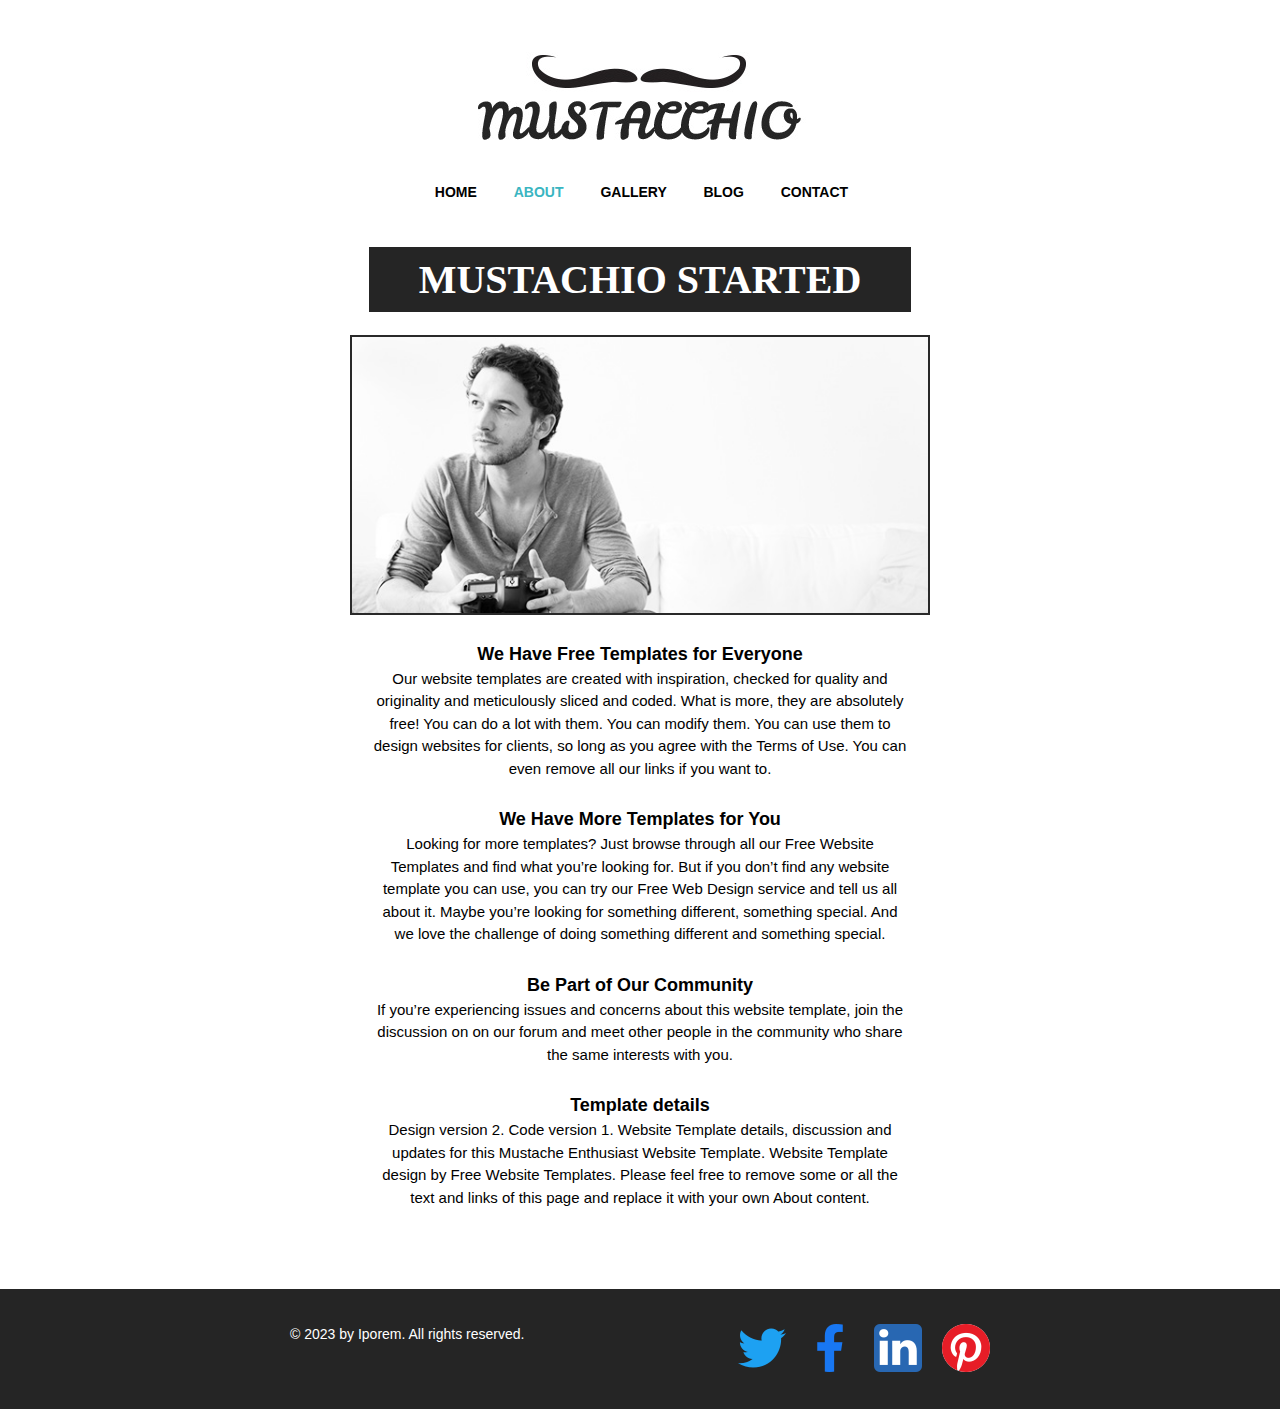
==== pages/about.html @ 4cbbf061 "added main and about page" ====
<html lang="en">
  <head>
    <meta charset="UTF-8" />
    <meta http-equiv="X-UA-Compatible" content="IE=edge" />
    <meta name="viewport" content="width=device-width, initial-scale=1.0" />
    <title>About</title>
    <link rel="stylesheet" href="../styles/reset.css" />
    <link rel="stylesheet" href="../styles/about.css" />
  </head>
  <body>
    <div class="main-container">
      <header>
        <a href="../index.html">
          <img
            src="../images/main-logo.jpg"
            id="logo"
            alt="main logo of mustache"
          />
        </a>
        <nav>
          <ul>
            <il class="nav-elements">
              <a href="../index.html">HOME</a>
            </il>
            <il class="nav-elements">
              <a href="./about.html" id="about-button">ABOUT</a>
            </il>
            <il class="nav-elements">
              <a href="./gallery.html">GALLERY</a>
            </il>
            <il class="nav-elements">
              <a href="./blog.html">BLOG</a>
            </il>
            <il class="nav-elements">
              <a href="./contact.html">CONTACT</a>
            </il>
          </ul>
        </nav>
      </header>
      <main>
        <h1>MUSTACHIO STARTED</h1>
        <div>
          <img
            id="about-page-image"
            src="../images/about-page-image.jpg"
            alt=""
          />
          <div class="main-text">
            <h3>We Have Free Templates for Everyone</h3>
            <p>
              Our website templates are created with inspiration, checked for
              quality and originality and meticulously sliced and coded. What is
              more, they are absolutely free! You can do a lot with them. You
              can modify them. You can use them to design websites for clients,
              so long as you agree with the Terms of Use. You can even remove
              all our links if you want to.
            </p>
            <h3>We Have More Templates for You</h3>
            <p>
              Looking for more templates? Just browse through all our Free
              Website Templates and find what you’re looking for. But if you
              don’t find any website template you can use, you can try our Free
              Web Design service and tell us all about it. Maybe you’re looking
              for something different, something special. And we love the
              challenge of doing something different and something special.
            </p>
            <h3>Be Part of Our Community</h3>
            <p>
              If you’re experiencing issues and concerns about this website
              template, join the discussion on on our forum and meet other
              people in the community who share the same interests with you.
            </p>
            <h3>Template details</h3>
            <p>
              Design version 2. Code version 1. Website Template details,
              discussion and updates for this Mustache Enthusiast Website
              Template. Website Template design by Free Website Templates.
              Please feel free to remove some or all the text and links of this
              page and replace it with your own About content.
            </p>
          </div>
        </div>
      </main>
      <footer>
        <div class="foot-container">
          <p id="footer-text">&copy 2023 by Iporem. All rights reserved.</p>
          <ul class="social-nav">
            <li id="twitter">
              <a href="https://twitter.com/">
                <img
                  id="social"
                  src="../images/social-media-icons/twitter-icon.png"
                  alt=""
                />
              </a>
            </li>
            <li id="facebook">
              <a href="https://www.facebook.com/">
                <img
                  id="social"
                  src="../images/social-media-icons/facebook-icon.png"
                  alt=""
                />
              </a>
            </li>
            <li id="linked-in">
              <a href="https://www.linkedin.com/">
                <img
                  id="social"
                  src="../images/social-media-icons/linked-in-icon.png"
                  alt=""
                />
              </a>
            </li>
            <li id="pinterest">
              <a href="https://www.pinterest.com/">
                <img
                  id="social"
                  src="../images/social-media-icons/pinterest-icon.png"
                  alt=""
                />
              </a>
            </li>
          </ul>
        </div>
      </footer>
    </div>
  </body>
</html>
---- styles/about.css ----
.main-container {
  height: 100vh;
  display: grid;
  grid-template-rows: auto 1fr auto;
}

header {
  height: 250px;
  display: flex;
  flex-direction: column;
  justify-content: center;
  align-items: center;
  /* border: 1px solid pink; */
}

#logo {
  width: 340px;
  padding-bottom: 40px;
}

.nav-elements {
  color: black;
  font-family: "Arial Black", Gadget, sans-serif;
  font-weight: bolder;
  font-size: 14px;
  padding: 10px 15px 20px 18px;
}

a:link {
  color: black;
  text-decoration: none;
}

a:visited {
  color: black;
  text-decoration: none;
}

a:hover {
  color: rgb(58, 181, 193);
  text-decoration: none;
}

#about-button {
  color: rgb(58, 181, 193);
}

main {
  padding-top: 10px;
  text-align: center;
  /* border: 1px solid red; */
}

h1 {
  background: #252525;
  color: #fff;
  display: inline;
  font-size: 40px;
  font-weight: bold;
  padding: 10px 50px 10px;
  margin-top: 25px;
}

#about-page-image {
  margin-top: 35px; 
  border: 2px solid #292929;
  width: 45%;
}

.main-text {
  margin: 15px 28% 35px 28%;
  padding: 15px;
}

h3 {
  font-family: Arial, Helvetica, sans-serif;
  font-weight: bold;
  font-size: 18px;
  padding-bottom: 5px;
}

p {
  font-family: Arial, Helvetica, sans-serif;
  font-size: 15px;
  padding-bottom: 30px;
  line-height: 1.5;
}

footer {
  height: 120px;
  background-color: rgb(37, 37, 37);
}

#footer-text {
  color: white;
  font-family: Arial, Helvetica, sans-serif;
  font-size: 14px;
}

.foot-container {
  height: 120px;
  padding: 0px 15px 0px 15px;
  margin: 0px 275px 0px 275px;
  display: flex;
  justify-content: space-between;
  align-items: center;
}

.social-nav {
  display: flex;
}
.social-nav > li {
  margin-left: 20px;
}

.social-nav > li > a > img:hover {
  filter: grayscale(100%);
}
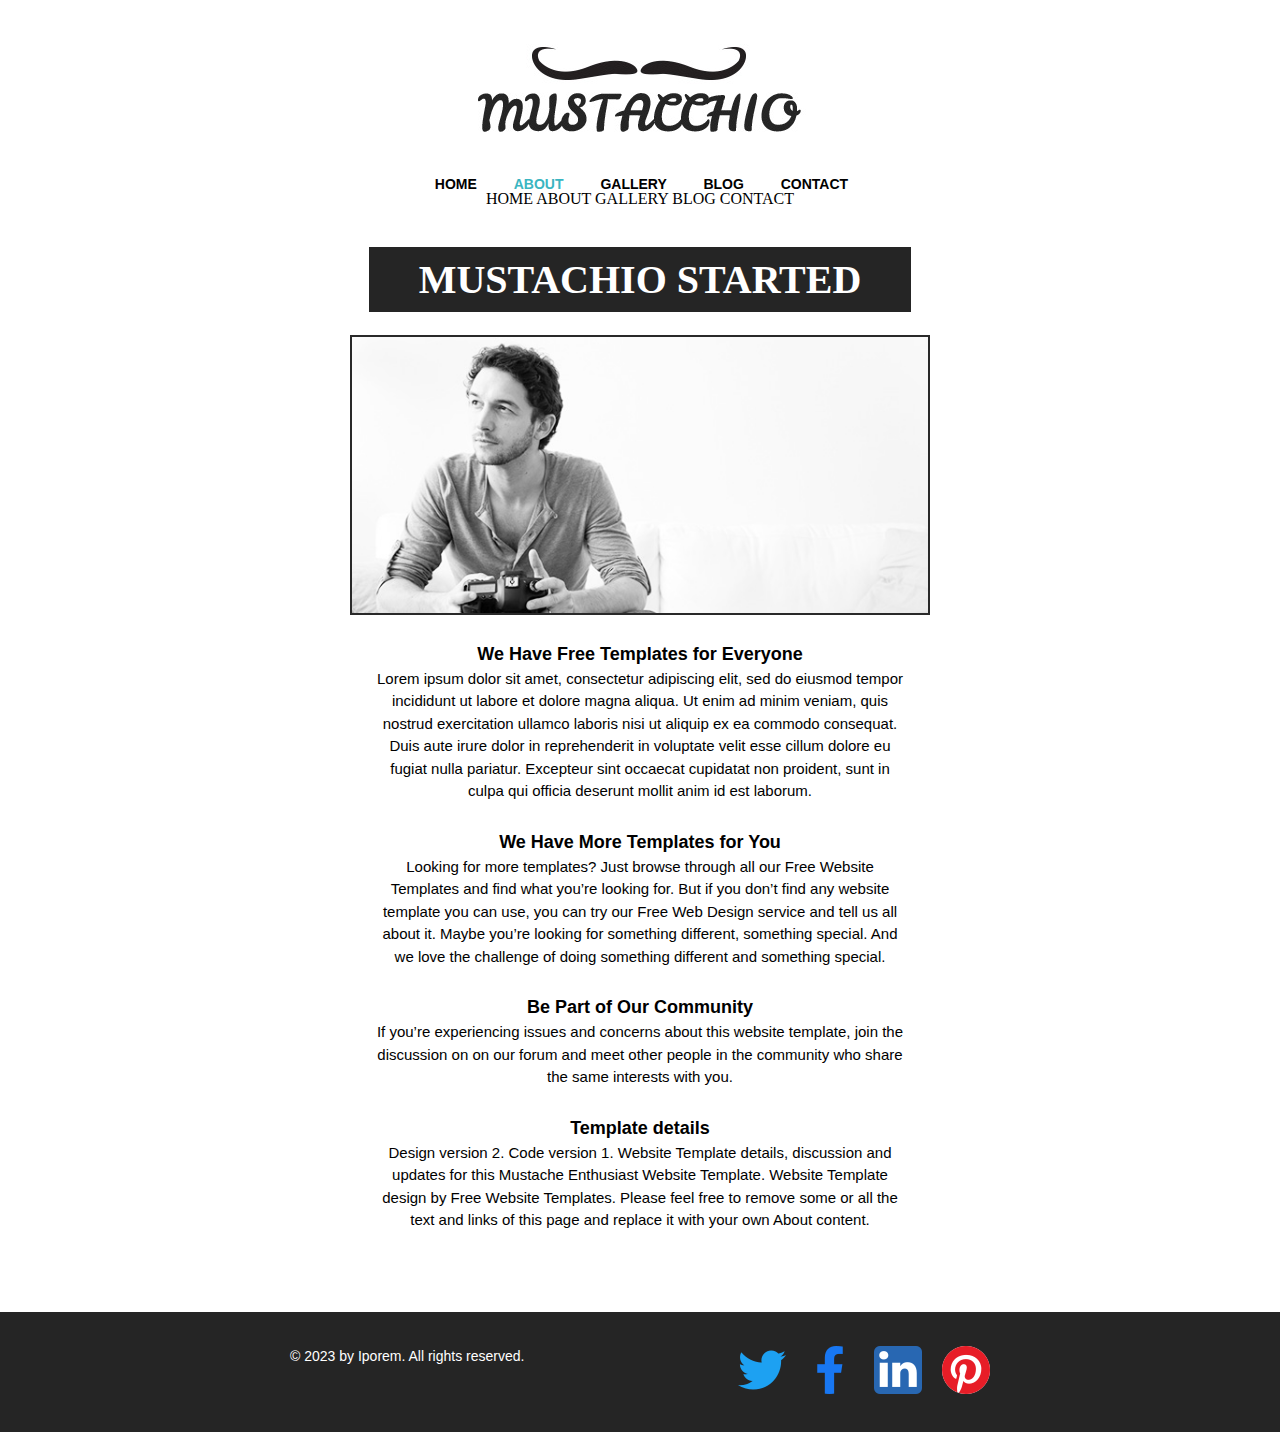
==== commit bcdbdcf7: "Update about.html" ====
--- a/pages/about.html
+++ b/pages/about.html
@@ -6,6 +6,7 @@
     <title>About</title>
     <link rel="stylesheet" href="../styles/reset.css" />
     <link rel="stylesheet" href="../styles/about.css" />
+    <script src="../scripts.js" defer></script>
   </head>
   <body>
     <div class="main-container">
@@ -17,7 +18,7 @@
             alt="main logo of mustache"
           />
         </a>
-        <nav>
+        <nav class="nav-bar">
           <ul>
             <il class="nav-elements">
               <a href="../index.html">HOME</a>
@@ -36,6 +37,17 @@
             </il>
           </ul>
         </nav>
+        <div class="dropdown">
+          <div onclick="myFunction()" class="dropbtn">
+          </div>
+          <div id="myDropdown" class="dropdown-content">
+            <a href="../index.html">HOME</a>
+            <a href="./about.html">ABOUT</a>
+            <a href="./gallery.html">GALLERY</a>
+            <a href="./blog.html">BLOG</a>
+            <a href="./contact.html">CONTACT</a>
+          </div>
+        </div>
       </header>
       <main>
         <h1>MUSTACHIO STARTED</h1>
@@ -48,12 +60,7 @@
           <div class="main-text">
             <h3>We Have Free Templates for Everyone</h3>
             <p>
-              Our website templates are created with inspiration, checked for
-              quality and originality and meticulously sliced and coded. What is
-              more, they are absolutely free! You can do a lot with them. You
-              can modify them. You can use them to design websites for clients,
-              so long as you agree with the Terms of Use. You can even remove
-              all our links if you want to.
+Lorem ipsum dolor sit amet, consectetur adipiscing elit, sed do eiusmod tempor incididunt ut labore et dolore magna aliqua. Ut enim ad minim veniam, quis nostrud exercitation ullamco laboris nisi ut aliquip ex ea commodo consequat. Duis aute irure dolor in reprehenderit in voluptate velit esse cillum dolore eu fugiat nulla pariatur. Excepteur sint occaecat cupidatat non proident, sunt in culpa qui officia deserunt mollit anim id est laborum.
             </p>
             <h3>We Have More Templates for You</h3>
             <p>
@@ -88,7 +95,7 @@
             <li id="twitter">
               <a href="https://twitter.com/">
                 <img
-                  id="social"
+                  class="social"
                   src="../images/social-media-icons/twitter-icon.png"
                   alt=""
                 />
@@ -97,7 +104,7 @@
             <li id="facebook">
               <a href="https://www.facebook.com/">
                 <img
-                  id="social"
+                  class="social"
                   src="../images/social-media-icons/facebook-icon.png"
                   alt=""
                 />
@@ -106,7 +113,7 @@
             <li id="linked-in">
               <a href="https://www.linkedin.com/">
                 <img
-                  id="social"
+                  class="social"
                   src="../images/social-media-icons/linked-in-icon.png"
                   alt=""
                 />
@@ -115,7 +122,7 @@
             <li id="pinterest">
               <a href="https://www.pinterest.com/">
                 <img
-                  id="social"
+                  class="social"
                   src="../images/social-media-icons/pinterest-icon.png"
                   alt=""
                 />
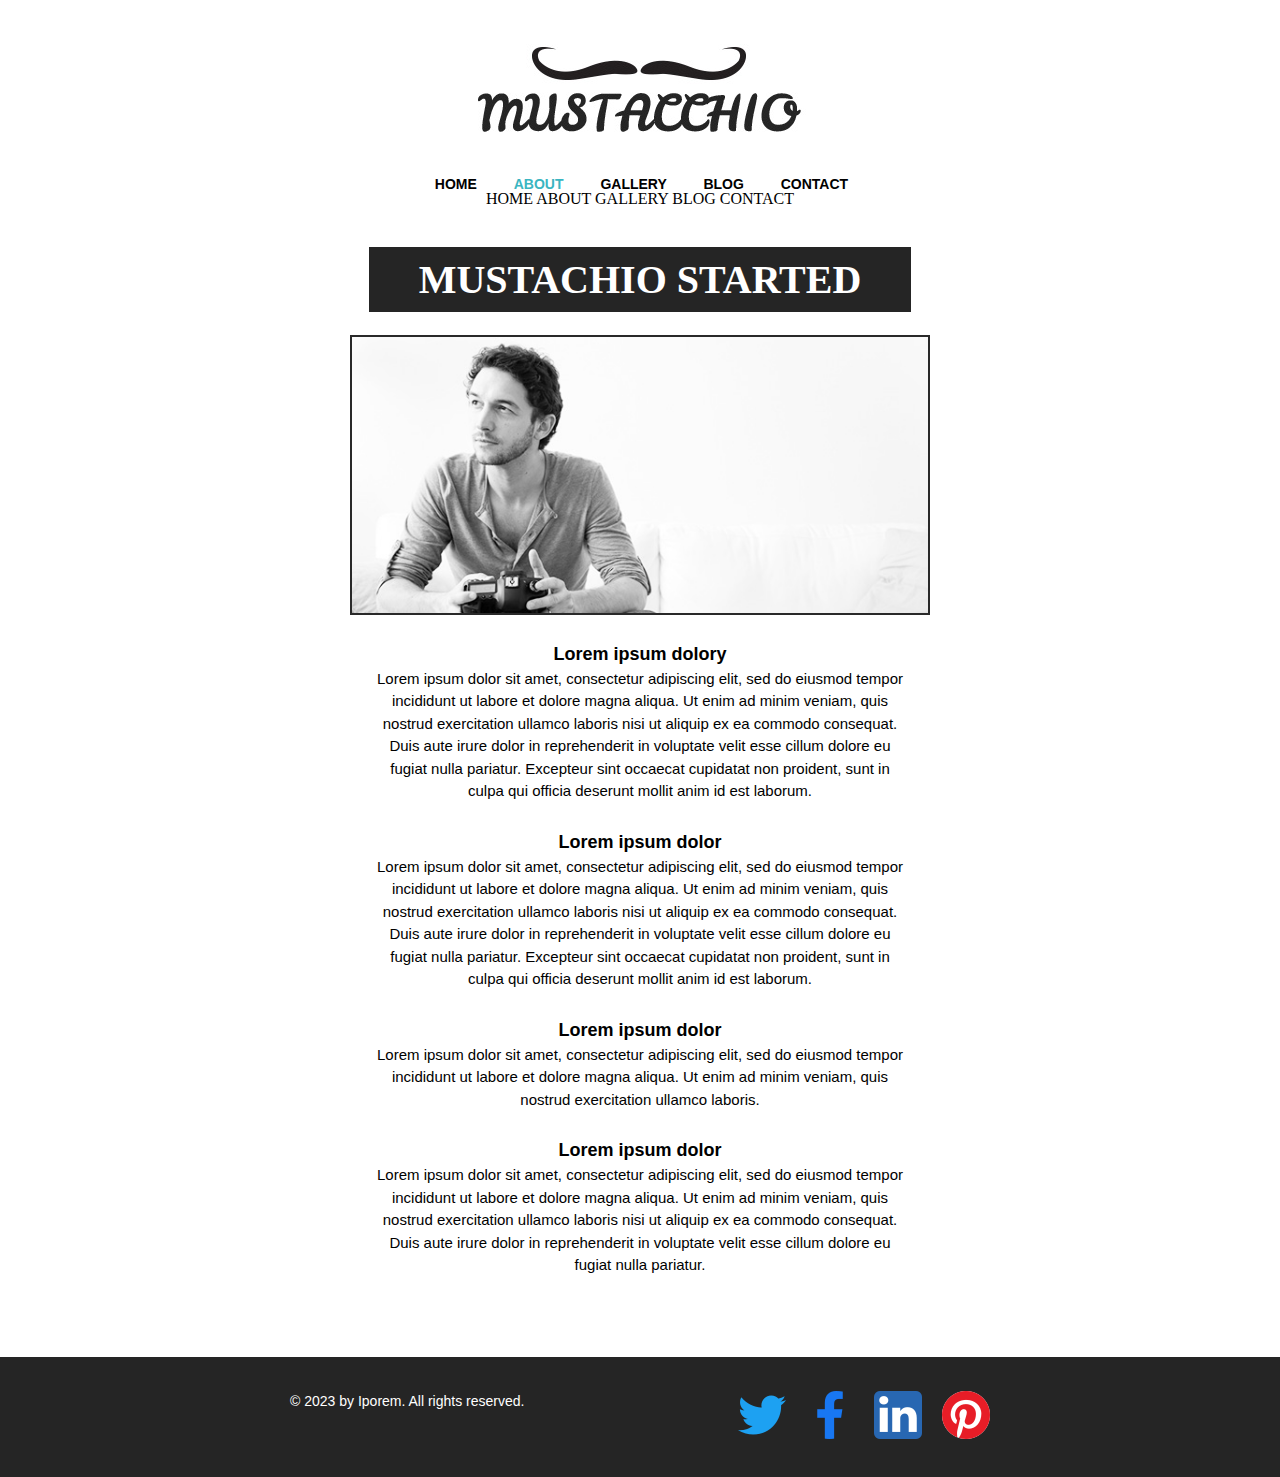
==== commit 8b19c0bd: "Update about.html" ====
--- a/pages/about.html
+++ b/pages/about.html
@@ -58,32 +58,37 @@
             alt=""
           />
           <div class="main-text">
-            <h3>We Have Free Templates for Everyone</h3>
+            <h3>Lorem ipsum dolory</h3>
             <p>
-Lorem ipsum dolor sit amet, consectetur adipiscing elit, sed do eiusmod tempor incididunt ut labore et dolore magna aliqua. Ut enim ad minim veniam, quis nostrud exercitation ullamco laboris nisi ut aliquip ex ea commodo consequat. Duis aute irure dolor in reprehenderit in voluptate velit esse cillum dolore eu fugiat nulla pariatur. Excepteur sint occaecat cupidatat non proident, sunt in culpa qui officia deserunt mollit anim id est laborum.
+              Lorem ipsum dolor sit amet, consectetur adipiscing elit, sed do 
+              eiusmod tempor incididunt ut labore et dolore magna aliqua. Ut enim 
+              ad minim veniam, quis nostrud exercitation ullamco laboris nisi ut aliquip 
+              ex ea commodo consequat. Duis aute irure dolor in reprehenderit in voluptate 
+              velit esse cillum dolore eu fugiat nulla pariatur. Excepteur sint occaecat 
+              cupidatat non proident, sunt in culpa qui officia deserunt mollit anim id est laborum.
             </p>
-            <h3>We Have More Templates for You</h3>
+            <h3>Lorem ipsum dolor</h3>
             <p>
-              Looking for more templates? Just browse through all our Free
-              Website Templates and find what you’re looking for. But if you
-              don’t find any website template you can use, you can try our Free
-              Web Design service and tell us all about it. Maybe you’re looking
-              for something different, something special. And we love the
-              challenge of doing something different and something special.
+              Lorem ipsum dolor sit amet, consectetur adipiscing elit, sed do 
+              eiusmod tempor incididunt ut labore et dolore magna aliqua. Ut enim 
+              ad minim veniam, quis nostrud exercitation ullamco laboris nisi ut aliquip 
+              ex ea commodo consequat. Duis aute irure dolor in reprehenderit in voluptate 
+              velit esse cillum dolore eu fugiat nulla pariatur. Excepteur sint occaecat 
+              cupidatat non proident, sunt in culpa qui officia deserunt mollit anim id est laborum.
             </p>
-            <h3>Be Part of Our Community</h3>
+            <h3>Lorem ipsum dolor</h3>
             <p>
-              If you’re experiencing issues and concerns about this website
-              template, join the discussion on on our forum and meet other
-              people in the community who share the same interests with you.
+              Lorem ipsum dolor sit amet, consectetur adipiscing elit, sed do 
+              eiusmod tempor incididunt ut labore et dolore magna aliqua. Ut enim 
+              ad minim veniam, quis nostrud exercitation ullamco laboris.
             </p>
-            <h3>Template details</h3>
+            <h3>Lorem ipsum dolor</h3>
             <p>
-              Design version 2. Code version 1. Website Template details,
-              discussion and updates for this Mustache Enthusiast Website
-              Template. Website Template design by Free Website Templates.
-              Please feel free to remove some or all the text and links of this
-              page and replace it with your own About content.
+              Lorem ipsum dolor sit amet, consectetur adipiscing elit, sed do 
+              eiusmod tempor incididunt ut labore et dolore magna aliqua. Ut enim 
+              ad minim veniam, quis nostrud exercitation ullamco laboris nisi ut aliquip 
+              ex ea commodo consequat. Duis aute irure dolor in reprehenderit in voluptate 
+              velit esse cillum dolore eu fugiat nulla pariatur.
             </p>
           </div>
         </div>
